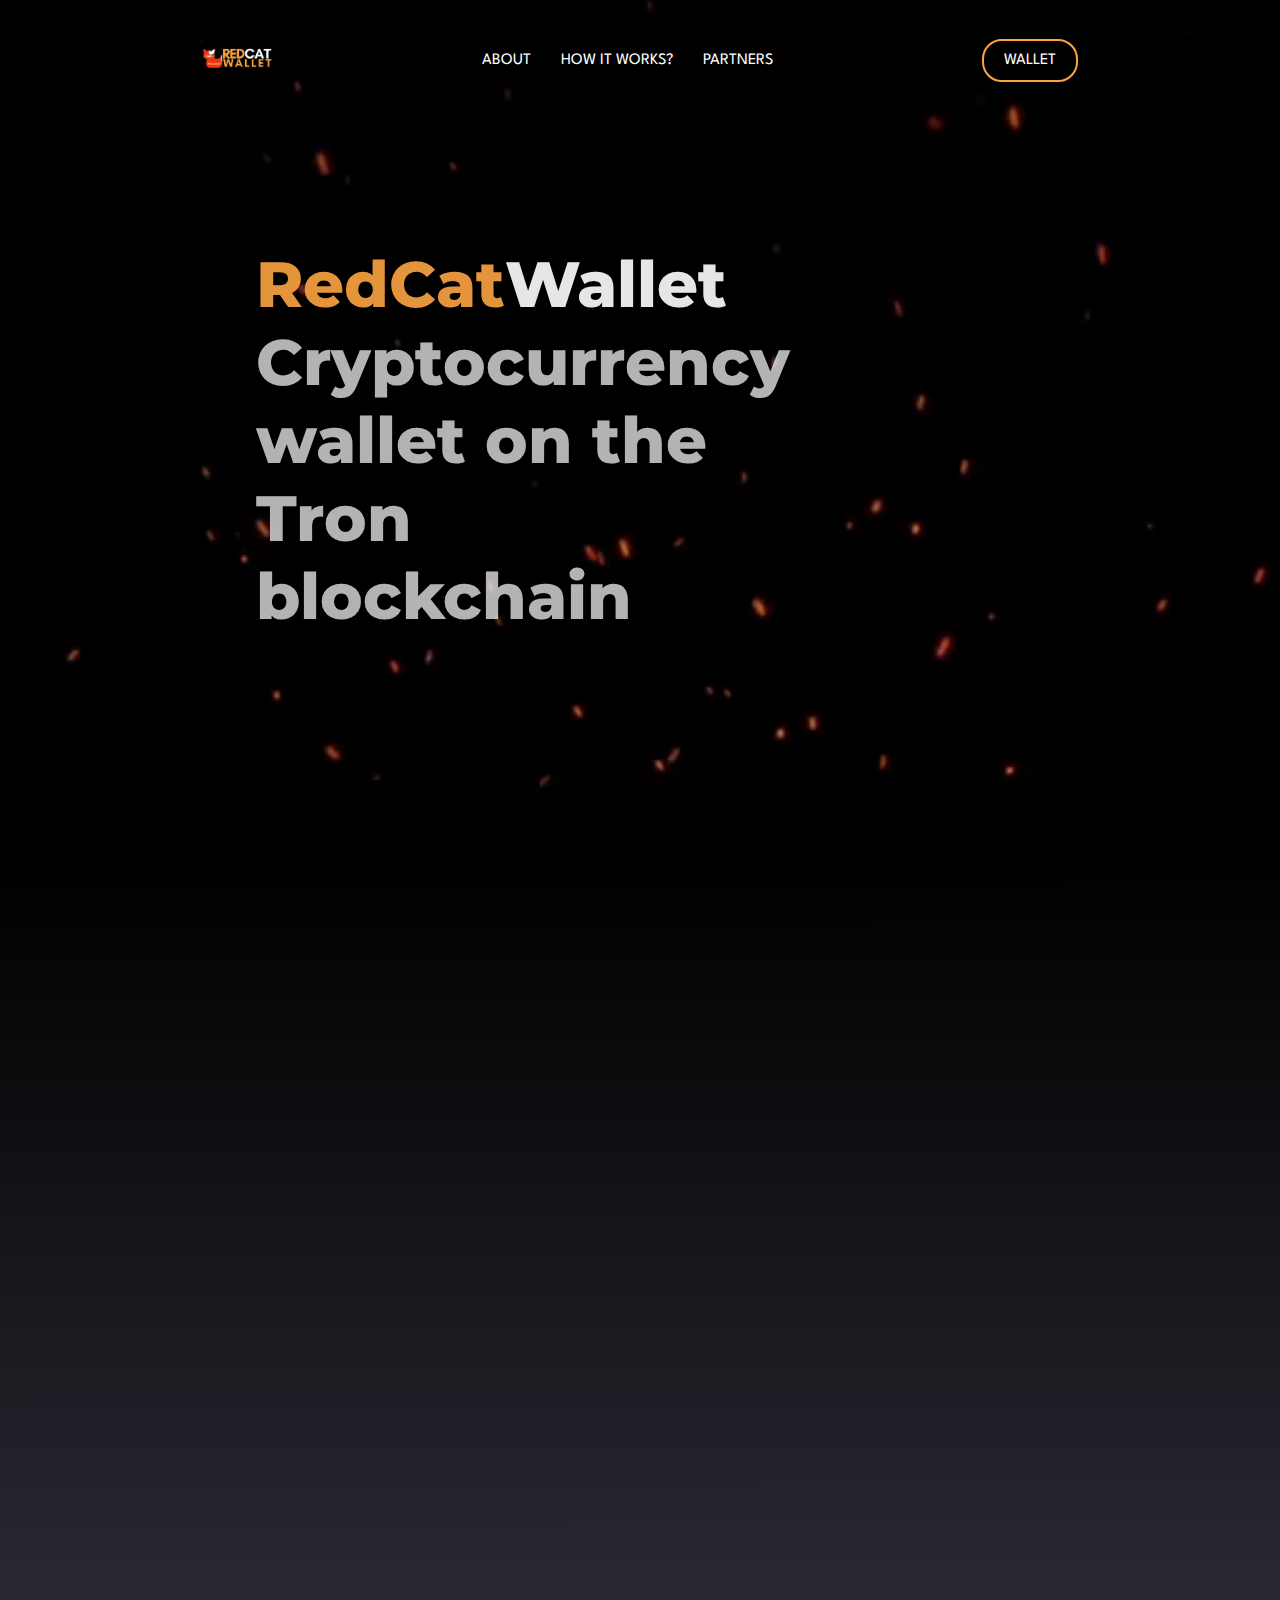
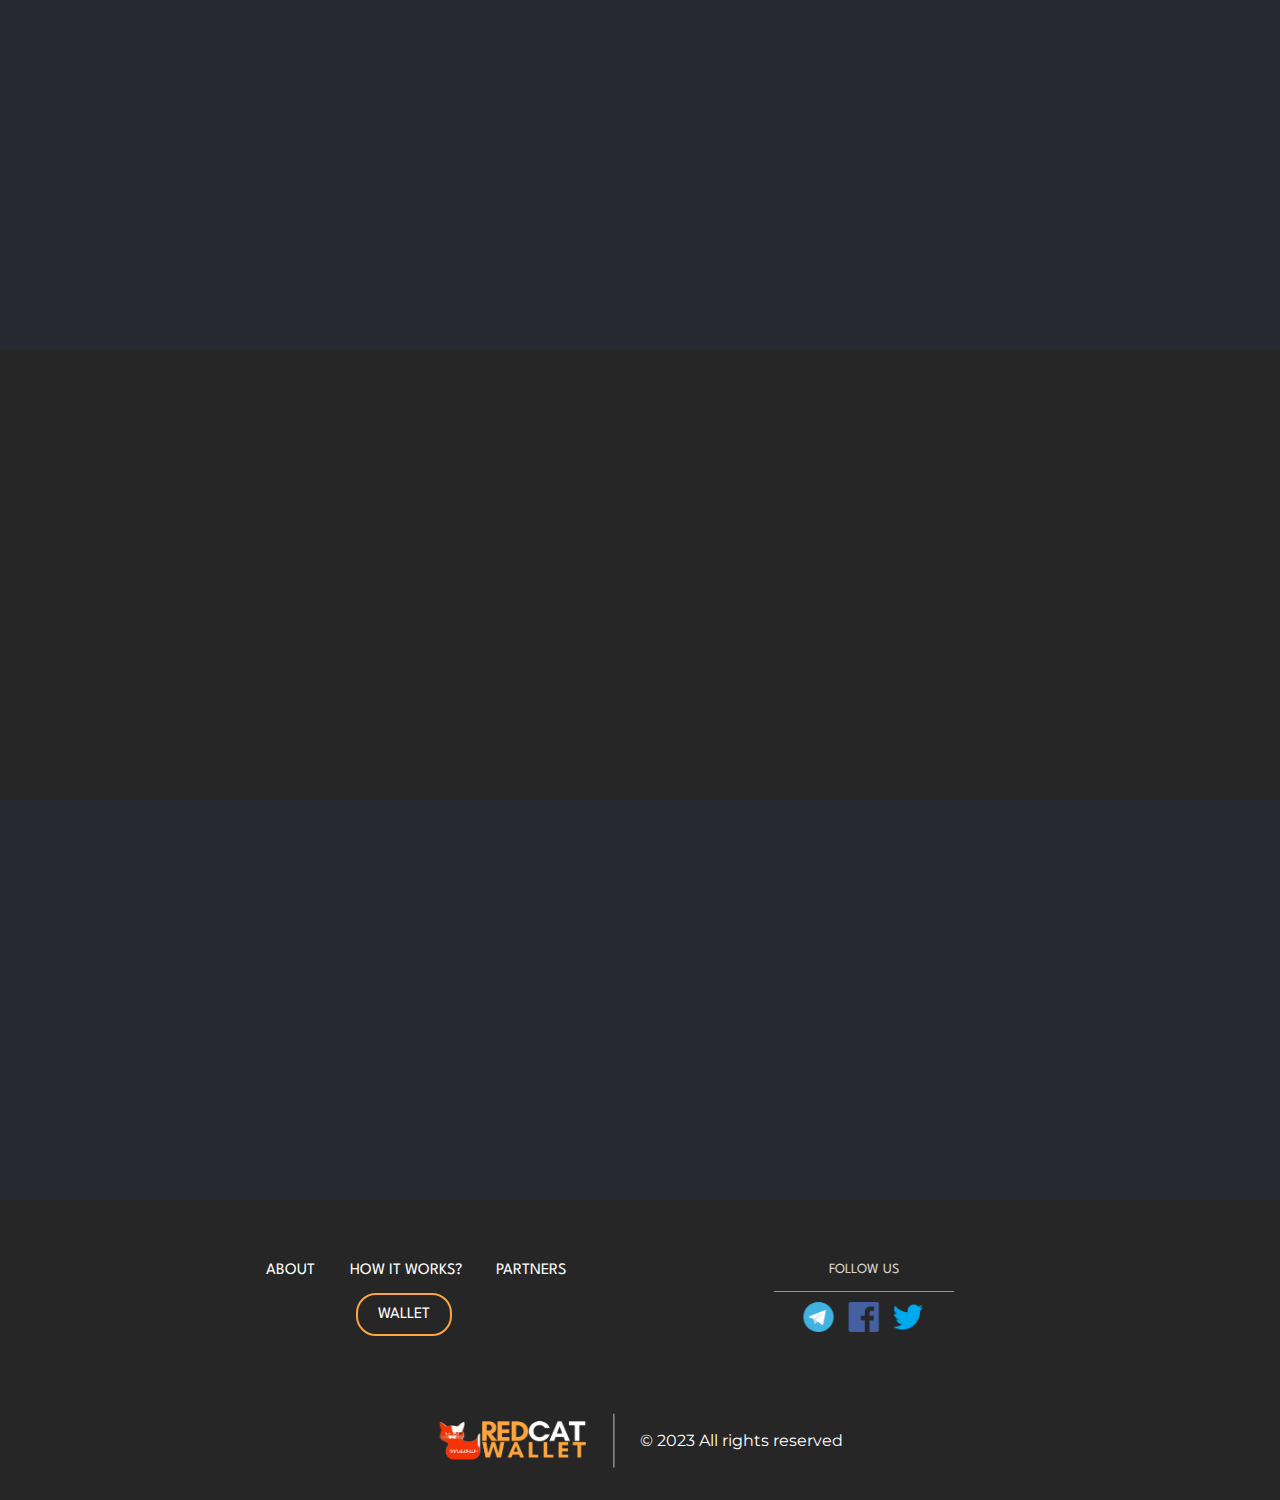
==== index.html @ 40f413e6 "fix buttons and text" ====
<!DOCTYPE html>
<html lang="en">
<head>
    <meta charset="UTF-8">
    <meta http-equiv="X-UA-Compatible" content="IE=edge">
    <meta name="viewport" content="width=device-width, initial-scale=1.0">
    <link rel="stylesheet" href="style.css">
    <link rel="icon" type="image/x-icon" href="/img/logo.png">
    <title>RedCat Wallet</title>
</head>
<body>

    <!-- Main header -->
    <div class="container">
    <header class="header">
        <div class='wrapper'>
            <div class="header__body">
              <div class="header__logotype">
               <img src="img/rc_logo.png" alt="" class="header__logo logoimage">
               </div>
               <nav class="header__menu">
                   <ul class="header__list">
                       <li>
                           <a href="#about__section" class="header__link">ABOUT</a>
                        </li>
                        <li>
                            <a href="#how__work" class="header__link">HOW IT WORKS?</a>
                         </li>
                         <li>
                            <a href="#partners" class="header__link">PARTNERS</a>
                         </li>
                   </ul>
               </nav>
               <div class="wallet__button">
                    <a target=”_blank” href="https://t.me/redcatwalletbot" class="wallet__but">WALLET</a>
               </div>
            </div>
        </div>
    </header>
    <div class="header__text">
        <p class="text__header main__header__text">RedCat</p>
        <p class="text__header">Wallet</p>
        <p class="main_text">Cryptocurrency wallet on the Tron blockchain</p>
    </div>
    </div>

    <!--About section -->
    <section id="about__section" class="about__section">
        <p class="about">ABOUT</p>
        <div class="img__open"></div>
        <p class="about__text">Cryptocurrency wallet on the Tron blockchain. A convenient tool for managing your tokens.<br>
            We currently work with Exon and TRX tokens. We will add more tokens in the future. The following features are currently available:<br>
            - Exon token rate notifications<br>
            - Notification about the generation of a unique Exon smart NFT number<br>
            - Smart notification of changes in the Exon token rate<br>
            - AirDrop of TRX tokens<br>
            - Sending TRX tokens to a unique wallet id or wallet number of the Tron blockchain.<br>
            
            The wallet is under development and is constantly evolving. New features and functions are being added.</p>
            <p id="how__work"></p>
    </section>
    <!-- HOW IT WORKS? -->
    <section class="work">
    <div class="row">
        <h1>HOW IT WORKS?</h1>
        <div class="column first__img">
          <img src="img/kitty.png" alt="">
          <h2>Open wallet bot</h2>
          <p>Bot in telegram</p>
        </div>
        <div class="column">
          <img src="img/work2.png" alt="">
          <h2>Click start</h2>
          <p>Button</p>
        </div>
        <div class="column">
          <img src="img/work3.png" alt="">
          <h2>Just enjoy</h2>
          <p>RedCat wallet</p>
        </div>
      </div>
      </section>

    <!-- Partners-->
      <section id="partners" class="partners">
        <div class="partners__section">
            <div class="column__part">
                <h1 class="partners__txt">OUR PARTNERS</h1>
            </div>
            <div class="column__part">
                <a target=”_blank” href="https://exoncenter.com"class="column__img">
                    <img src="img/exonHor.png" alt="" class="partners__logo">
                </a>
            </div>
            <a href="#" class="become__partner">BECOME A PARTNER</a>
        </div>
      </section>

    <!-- Footer-->
    <footer class="footer">
        <div class="footer__wrap">
            <div class="column__footer nav__hid">
                <div class="footer__nav">
                    <a href="#about__section" class="">ABOUT</a>
                    <a href="#how__work" class="">HOW IT WORKS?</a>
                    <a href="#partners" class="">PARTNERS</a>
                </div>
                <a target=”_blank” href="https://t.me/redcatwalletbot" class="wallet__footer">WALLET</a>
            </div>
            <div class="column__footer">
                <p>FOLLOW US</p>
                <hr>
                <div class="follow">
                    <a target=”_blank” href="https://t.me/redcatwallet" class="image__fotter__tg img__footer"></a>
                    <a target=”_blank” href="https://www.facebook.com/redcatwallet" class="image__fotter__facebook img__footer"></a>
                    <a target=”_blank” href="https://twitter.com/redcatwallet" class="image__fotter__twitter img__footer"></a>
                </div>
            </div>
            <div class="logo__footer">
                <img src="img/rc_logo.png" alt="">
                <hr>
                <p>© 2023 All rights reserved</p>
            </div>
        </div>
    </footer>
    <script src="https://code.jquery.com/jquery-3.4.1.slim.min.js"></script>
   <script src="main.js"></script>
</body>
</html>
---- style.css ----
@import url('https://fonts.googleapis.com/css2?family=League+Spartan:wght@700&display=swap');
@import url('https://fonts.googleapis.com/css2?family=Montserrat:wght@300&display=swap');
@import url('https://fonts.googleapis.com/css2?family=Raleway:wght@600&display=swap');

::-webkit-scrollbar {
    width: 15px;
}
  
::-webkit-scrollbar-track {
    box-shadow: inset 0 0 5px black; 
}
   
::-webkit-scrollbar-thumb {
    background: #FDA541; 
    border-radius: 10px;
  }

::-webkit-scrollbar-thumb:hover {
    background: #FDA541; 
  }

*,*::before, *::after{
    padding: 0;
    margin: 0;
    border: 0;
    box-sizing: border-box;
}

html,body{
    scroll-behavior:smooth;
    height: 100%;
    font-family: Arial, Helvetica, sans-serif;
}

/*Header*/
.container{
    background: url(img/main_background.gif);
    background-attachment: fixed;
    background-size: cover;
    width: 100%;
    height: 800px;
    position: relative;
    left: 0;
    top: 0;
}

.wrapper{
    max-width: 70%;
    margin: 0 auto;
    padding: 20px 10px;
    font-family: 'League Spartan', bold;
}

.header {
    position: absolute;
    width: 100%;
    top: 0;
    left: 0;
    z-index: 50;
}
.header::before{
    content: '';
    position: absolute;
    top: 0;
    left: 0;
    width: 100%;
    height: 100%;
    z-index: 3;
}
.header__body {
    position: relative;
    display: flex;
    justify-content: space-between;
    height: 80px;
    align-items: center;
}
.header__burger {
    display: none;
}

.header__list {
    display: flex;
    position: relative;
    z-index: 3;
}
.header__list li{
    list-style: none;
    margin: 15px;
}
.header__link {
    color: #FFFF;
    text-decoration: none;
    font-size: 1.5vw;
    font-size: 16px;
    transition: 0.4s;
}
.header__link:hover{
    transition: 0.4s;
    color: gray;
    opacity: 80%;
}
.header__logo{
    width: 100%;
    position: relative;
    z-index: 5;
    color: wheat;
}
.header__logotype{
    width: 8%;
}

.wallet__but{
    color: #FFFF;
    border: 2px solid #FDA541;
    border-radius: 20px;
    padding: 12px 20px;
    text-decoration: none;
    /*font-size: 1.5vw;*/
    font-size: 16px;
    transition: 0.4s;
    z-index: 3;
}
.wallet__but:hover{
    transition: 0.4s;
    color: gray;
    opacity: 80%;
    transform: translate3d(-5px, -5px, 0);
}

.wallet__button{
    display: flex;
    position: relative;
    z-index: 3;
}
.header__text{
    display: flex;
    font-weight: 800;
    font-family: 'Montserrat', sans-serif;
    position: relative;
    font-size: 5vw;
    width: 40%;
    left: 20%;
    top: 30%;
    height: 400px;
    flex-direction: row;
    align-content: center;
    align-items: stretch;
    justify-content: flex-start;
    flex-wrap: wrap;
}
.text__header{
    color: white;
    opacity: 90%;
}
.main__header__text{
    color: #FDA541;
}
.main_text{
    color: #FFFF;
    opacity: 70%;
}

/*Media for header*/
@media (max-width: 1000px) {
    .header__logotype{
        width: 10%;
    }
    }
@media (max-width: 790px) {
    .header::before{
    }
    .container{
        height: 600px;
    }
    .wrapper{
        max-width: 800px;
        padding: 10px 10px;
    }
    .header__logotype{
        width: 30%;
    }
    .header__text {
        position: relative;
        left: 0;
        top: 0;
        margin: 0 auto;
        text-align: center;
        font-size: 40px;
        width: 80%;
        display: flex;
        flex-direction: column;
        flex-wrap: nowrap;
        align-content: stretch;
        justify-content: flex-end;
        align-items: stretch;
    }

    body.lock{
        overflow: hidden;
    }

    .header__body{
        height: 50px;
    }

    .header__burger {
        display: block;
        position: relative;
        width: 30px;
        height: 20px;
        position: relative;
        z-index: 3;
        right: 40px;
    }
    .header__burger span{
        position: absolute;
        left: 0;
        width: 100%;
        height: 2px;
        top: 9px;
        background-color: #FFFF;
        transition: all 0.3s;
    }
    .header__burger::before,
    .header__burger::after {
        content: '';
        background-color: #FFFF;
        position: absolute;
        width: 100%;
        left: 0;
        transition: all 0.3s;
    }
    .header__burger::before {
        top: 0;
        height: 2px;
    }
    .header__burger::after {
        bottom: 0;
        height: 2px;
    }
    .header__burger.active::before{
        transform: rotate(45deg);
        top: 9px;
    }
    .header.active{
        position: fixed;
    }
    .header__burger.active::after{
        transform: rotate(-45deg);
        bottom: 9px;
    }
    .header__burger.active span{
        transform: scale(0);
    }
    .header__menu {
        position: fixed;
        top: -120%;
        overflow: auto;
        left: 0;
        width: 100%;
        height: 120%;
        text-align: center;
        transition: all 0.3s;
    }

    .wallet__button {
        position: relative;
        right: 0;
        transition: all 0.3s;
        z-index: 5;
    }
    .wallet__button.active {
        top: 80px;
    }
    .wallet__but{
        font-size: 24px;
        position: relative;
        left: 50%;
        transform: translateX(-50%);
        z-index: 5;
    }

    .header__menu.active{
        padding: 60px 0 0 0;
        top: 0px;
    }
    .header__list{
        display: block;
        top: 60px;
    }
    .header__list li{
        margin: 40px;
    }
    .header__link{
        font-size: 30px;
    }
    .logoimage{
        width: 25%;
    }
    .header__logo{
        left: 40px;
        top: 4px;
        width: 70%;
    }
}
@media (max-width: 400px) {
    .header__logo,.header__burger{
        left: 0;
    }
    .header__logotype{
        width: 40%;
    }
    .header__text{
        font-size: 35px;
    }
    }


/*ABOUT*/
.about__section {
    width: 100%;
    height: 1150px;
    background: linear-gradient(179.92deg, black 5%, #282832 68.07%);
}
.about {
    text-align: center;
    color: #FFFF;
    opacity: 80%;
    font-size: 30px;
    font-family: Montserrat;
    font-style: medium;
    padding: 60px;
    transform: translateY(100px);
    opacity: 0;
    transition: 1s all ease;
}

.about.active{
    transform: translateY(0);
    opacity: 1;
  }
.img__open {
    background: url(img/about.jpg) center center no-repeat;
    background-size: cover;
    border-radius: 50px;
    width: 60%;
    height: 40%;
    margin: 0 auto;
    transform: translateY(100px);
    opacity: 0;
    transition: 1s all ease;
}
.img__open.active{
    transform: translateY(0);
    box-shadow: 1px 1px 50px 0px #FFA53F;
    opacity: 1;
  }
.about__text {
    font-family: Montserrat;
    font-style: thin;
    color: #FFFF;
    opacity: 80%;
    width: 90%;
    text-align: center;
    margin: 0 auto;
    font-size: 25px;
    padding: 50px;
    transform: translateY(100px);
    opacity: 0;
    transition: 1s all ease;
}
.about__text.active{
    transform: translateY(0);
    opacity: 1;
  }

/*Media for About*/
@media (min-width: 1600px) {
    .img__open{
        height: 45%;
    }
    }
@media (max-width: 1500px) {
    .img__open{
        width: 80%;
    }
    }
@media (max-width: 1000px) {
    .img__open{
        width: 90%;
        height: 400px;
    }
}
@media (max-width: 790px) {
    .about{
        font-size: 20px;
    }
    .about__text{
        font-size: 16px;
    }
    .img__open{
        border-radius: 30px;
        height: 300px;
    }
    .about__section{
        height: 800px;
    }
}
@media (max-width: 600px) {
    .img__open{
        height: 200px;
    }
    .about__section{
        height: 1000px;
    }
    }
@media (max-width: 400px) {
    .img__open{
        height: 150px;
    }
}

/*HOW IT WORKS?*/
.work{
    background-color: #272626;
}

.row{
    width: 80%;
    height: 450px;
    margin: 0 auto;
    position: relative;
    transform: translateY(50px);
    opacity: 0;
    transition: 1s all ease;
}

.row.active{
    transform: translateY(0);
    opacity: 1;
}

.row h1{
    text-align: center;
    font-family: Montserrat;
    position: relative;
    color: #FFFF;
    opacity: 80%;
    top: 40px;
}
.column {
    position: relative;
    transform: translateY(50px);
    opacity: 0;
    transition: 1s all ease;
    display: flex;
    justify-content: space-around;
    justify-content: center;
    float: left;
    width: 33.33%;
    padding: 30px;
    align-content: flex-start;
    align-items: center;
    flex-direction: column;
    flex-wrap: nowrap;
    height: 100%;
}
.column.active{
    transform: translateY(0);
    opacity: 1;
  }
.column img{
    padding: 30px;
}
.first__img img{
    padding: 30px 30px 30px 50px;
}

.column h2{
    color: #FFFF;
    font-family: Montserrat;
}
.column p{
    color: #FFFF;
    opacity: 60%;
    padding: 5px;
    font-family: Montserrat;
}

/*Media for HOW IT WORKS?*/

@media (max-width: 1000px) {
    .row{
        width: 100%;
    }
}
@media (max-width: 790px) {
    .column{
        width: 100%;
        float: none;
        margin: 0 auto;
        height: 250px;
    }
    .row{
        height: 900px;
    }
    .row h1{
        padding-bottom: 50px;
        font-size: 20px;
    }
}
/*Partners*/

.partners {
    width: 100%;
    height: 400px;
    background-color: #282832;
}
.partners__section {
    width: 70%;
    margin: auto;
    height: 400px;
    display: flex;
    align-items: flex-end;
    align-content: center;
    justify-content: space-between;
    flex-direction: row;
    flex-wrap: wrap;
}
.partners__logo {
    width: 100%;
}
.become__partner{
    width: 200px;
    opacity: 90%;
    text-align: center;
    color: white;
    border: 1px solid orange;
    margin: 50px auto;
    font-family: Montserrat;
    text-decoration: none;
    padding: 10px;
    border-radius: 10px;
    transform: translateY(20px);
    opacity: 0;
    transition: 1s all linear;
}
.become__partner:hover{
    transition: all 0.4s;
    box-shadow: 1px 1px 10px 0px #FFA53F;
}
.become__partner.active{
    transform: translateY(0);
    opacity: 1;
  }
.column__part {
    display: flex;
    justify-content: space-around;
    justify-content: center;
    float: left;
    width: 50%;
    align-content: flex-start;
    align-items: center;
    flex-direction: column;
    flex-wrap: nowrap;
    height: 50%;
}
.partners__txt {
    color: #FFFF;
    font-family: Montserrat;
    opacity: 80%;
    font-size: 30px;
    transform: translateY(50px);
    opacity: 0;
    transition: 1s all ease;
}
.partners__txt.active{
    transform: translateY(0);
    opacity: 1;
}
.column__img{
    width: 70%;
    padding: 30px 30px 20px;
    background-color: #272626;
    border-radius: 25px;
    transition: all 1s;
    transform: translateY(50px);
    opacity: 0;
    transition: 1s all ease;
}
.column__img.active{
    transform: translateY(0);
    opacity: 1;
}
.column__img:hover{
    box-shadow: 1px 1px 50px 0px #FFA53F;
}
/*Media for partners*/

@media (max-width: 790px) {
    .column__img{
        padding: 20px 10px 10px;
    }
    .column__part{
        float: none;
        height: 150px;
        margin: 0 auto;
        width: 100%;
    }
    .partners__txt{
        font-size: 20px;
    }
}

/*Footer*/

.footer {
    width: 100%;
    background-color: #272626;
    height: 300px;
}

.column__footer {
    display: flex;
    justify-content: space-around;
    justify-content: center;
    float: left;
    width: 50%;
    align-content: flex-start;
    align-items: center;
    flex-direction: column;
    flex-wrap: nowrap;
    height: 60%;
}

.footer__nav a{
    color: #FFFF;
    text-decoration: none;
    font-size: 16px;
    transition: 0.4s;
    font-family: 'League Spartan', bold;
    margin: 15px;
}
.footer__nav{
    margin: 15px;
}
.footer__nav a:hover{
    transition: 0.4s;
    color: gray;
    opacity: 80%;
}
.wallet__footer{
    color: #FFFF;
    border: 2px solid #FDA541;
    border-radius: 20px;
    padding: 12px 20px;
    text-decoration: none;
    font-size: 16px;
    transition: 0.4s;
    z-index: 3;
    font-family: 'League Spartan', bold;
    margin: 0 25px 0 0;
}
.wallet__footer:hover{
    transition: 0.4s;
    color: gray;
    opacity: 80%;
    transform: translate3d(-5px, -5px, 0);
}
.footer__wrap{
    width: 70%;
    height: 100%;
    margin: 0 auto;
}


.column__footer hr{
    width: 40%;
    background: #FFFF;
    opacity: 50%;
    height: 1px;
}

.column__footer p{
    color: #FFFF;
    opacity: 80%;
    text-decoration: none;
    font-size: 14px;
    transition: 0.4s;
    font-family: 'League Spartan', bold;
    margin: 15px;
}

.follow {
    width: 30%;
    height: 30px;
    margin: 10px 0 0 0;
}
.img__footer {
    display: flex;
    justify-content: space-around;
    justify-content: center;
    float: left;
    width: 33%;
    align-content: flex-start;
    align-items: center;
    margin: 0 auto;
    flex-direction: column;
    flex-wrap: nowrap;
    height: 100%;
    transition: 0.4s all;
}

.image__fotter__tg{
    background: url(/img/tg_logo.png) center center no-repeat;
    background-size: contain;
}
.image__fotter__facebook{
    background: url(/img/facebook_logo.png) center center no-repeat;
    background-size: contain;
}
.image__fotter__twitter{
    background: url(/img/twitter_logo.png) center center no-repeat;
    background-size: contain;
}

.img__footer:hover{
    transform: translate3d(5px, -5px, 0);
}

.logo__footer{
    display: flex;
    width: 60%;
    height: 40%;
    margin: 0 auto;
    justify-content: center;
    align-items: center;
}

.logo__footer hr{
    width: 10%;
    background: #FFFF;
    opacity: 70%;
    height: 1px;
    -webkit-transform:rotate(90deg);
}

.logo__footer img{
    width: 150px;
    height: 80px;
}

.logo__footer p{
    font-family: Montserrat;
    color: #FFFF;
}

/*Media for footer*/

@media (max-width: 790px) {
    .footer__nav{
        display: none;
    }
    .nav__hid{
        display: none;
    }
    .logo__footer{
        width: 100%;
    }
    .column__footer{
        height: 50%;
        width: 100%;
        float: none;
    }
    .follow{
        width: 50%;
    }
    .column__footer hr{
        height: 2px;
    }
    .column__footer p{
        font-size: 16px;
    }
}
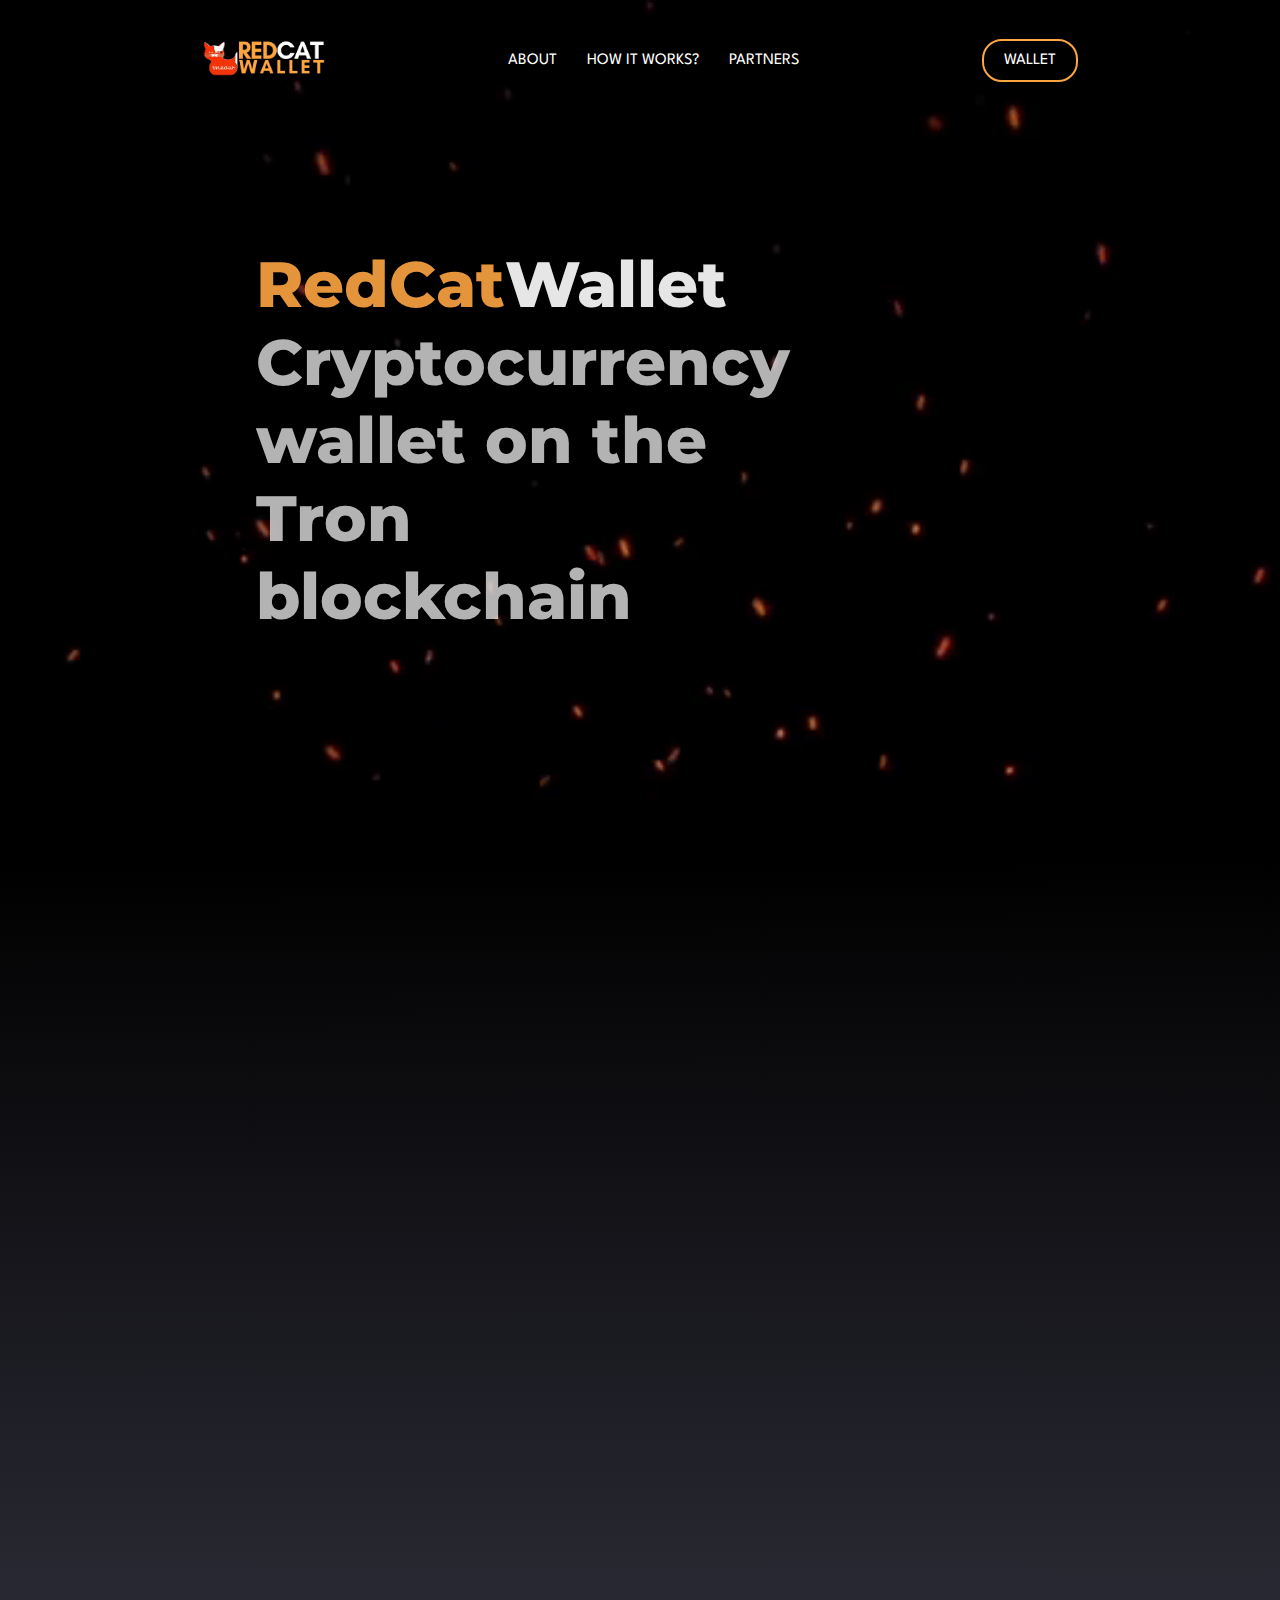
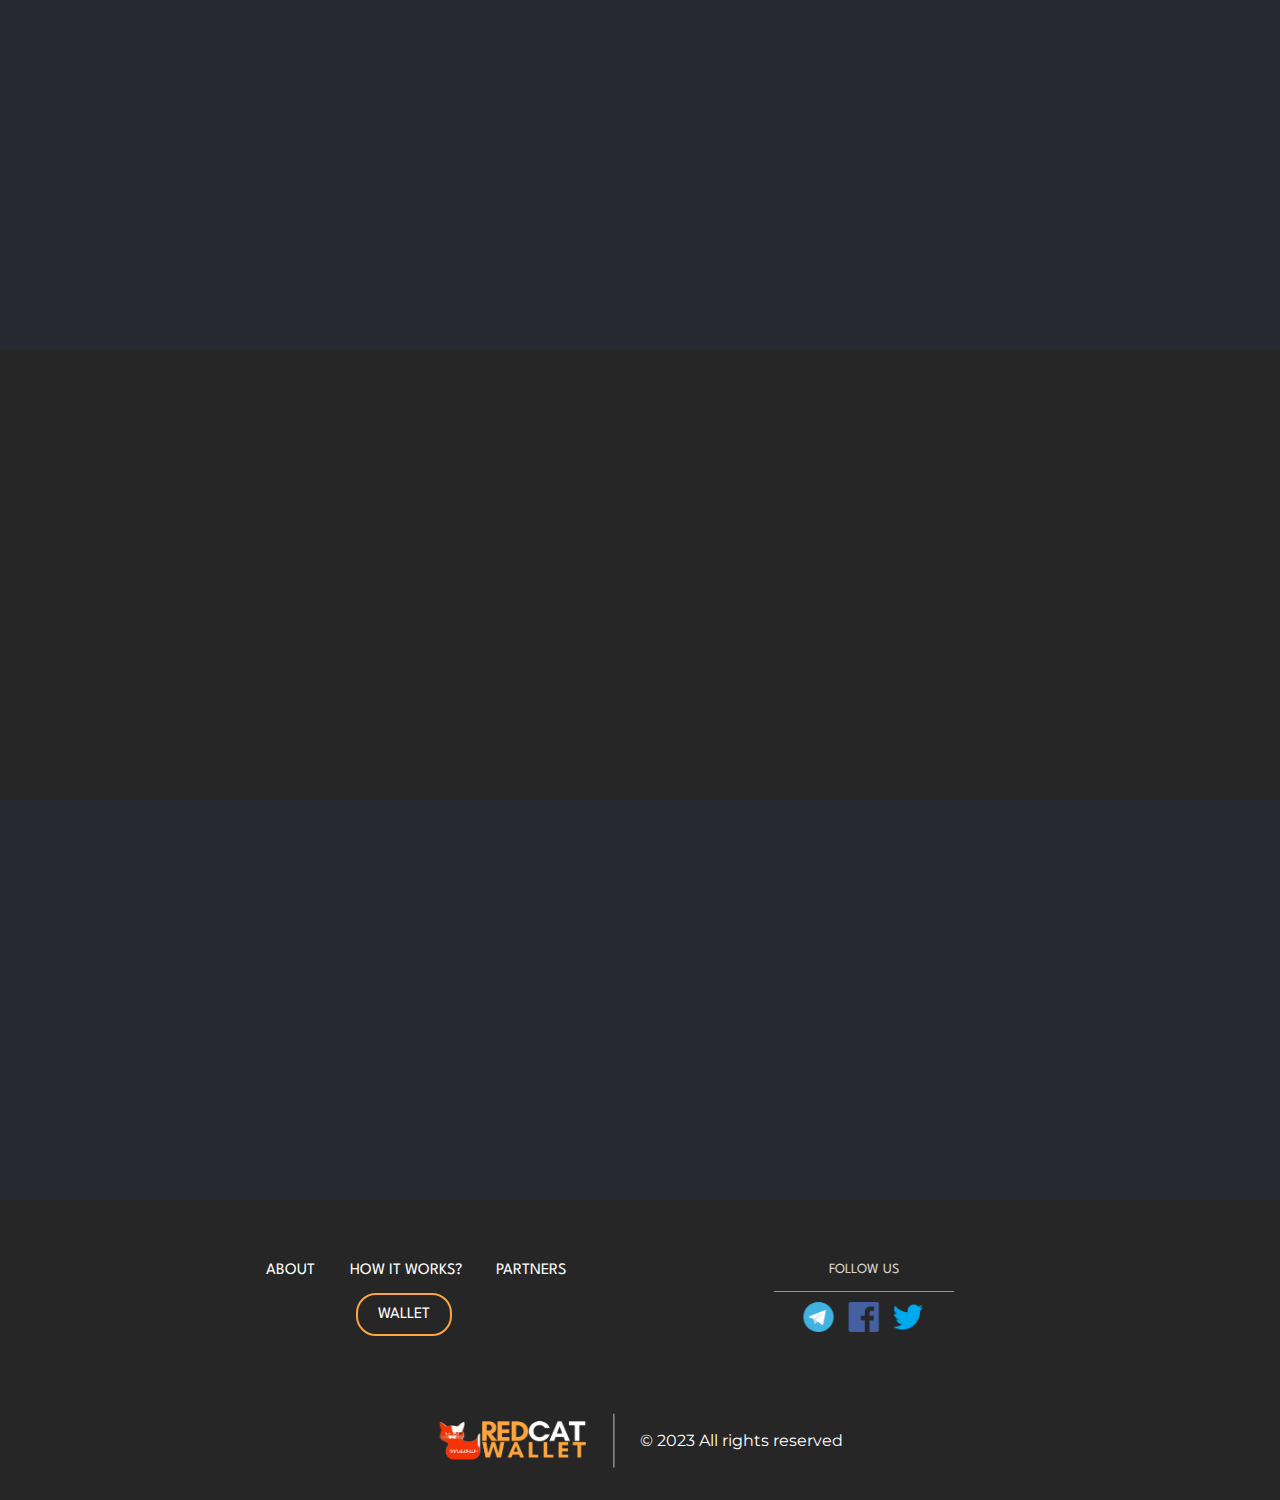
==== commit d14d9316: "add og tags, fix logo" ====
--- a/index.html
+++ b/index.html
@@ -4,6 +4,9 @@
     <meta charset="UTF-8">
     <meta http-equiv="X-UA-Compatible" content="IE=edge">
     <meta name="viewport" content="width=device-width, initial-scale=1.0">
+    <meta property="og:title" content="RedCat Wallet">
+    <meta property="og:description" content="Anonymized cryptocurrency wallet on the Tron blockchain. Supporting multiple tokens, including Exon, Exon NFT, and TRX. Your money in my reliable paws!">
+    <meta property="og:type" content="crypto.wallet" />
     <link rel="stylesheet" href="style.css">
     <link rel="icon" type="image/x-icon" href="/img/logo.png">
     <title>RedCat Wallet</title>
--- a/style.css
+++ b/style.css
@@ -106,7 +106,7 @@
     color: wheat;
 }
 .header__logotype{
-    width: 8%;
+    width: 14%;
 }
 
 .wallet__but{
@@ -161,9 +161,14 @@
 }
 
 /*Media for header*/
+@media (max-width: 1200px) {
+    .header__logotype{
+        width: 16%;
+    }
+    }
 @media (max-width: 1000px) {
     .header__logotype{
-        width: 10%;
+        width: 18%;
     }
     }
 @media (max-width: 790px) {
@@ -275,7 +280,7 @@
     .wallet__but{
         font-size: 24px;
         position: relative;
-        left: 50%;
+        left: 40%;
         transform: translateX(-50%);
         z-index: 5;
     }
@@ -298,17 +303,27 @@
         width: 25%;
     }
     .header__logo{
-        left: 40px;
+        left: 10%;
         top: 4px;
         width: 70%;
     }
 }
+@media (max-width: 600px) {
+    .header__logotype{
+        width: 35%;
+    }
+    }
+@media (max-width: 500px) {
+    .header__logotype{
+        width: 45%;
+    }
+    }
 @media (max-width: 400px) {
     .header__logo,.header__burger{
         left: 0;
     }
     .header__logotype{
-        width: 40%;
+        width: 55%;
     }
     .header__text{
         font-size: 35px;
